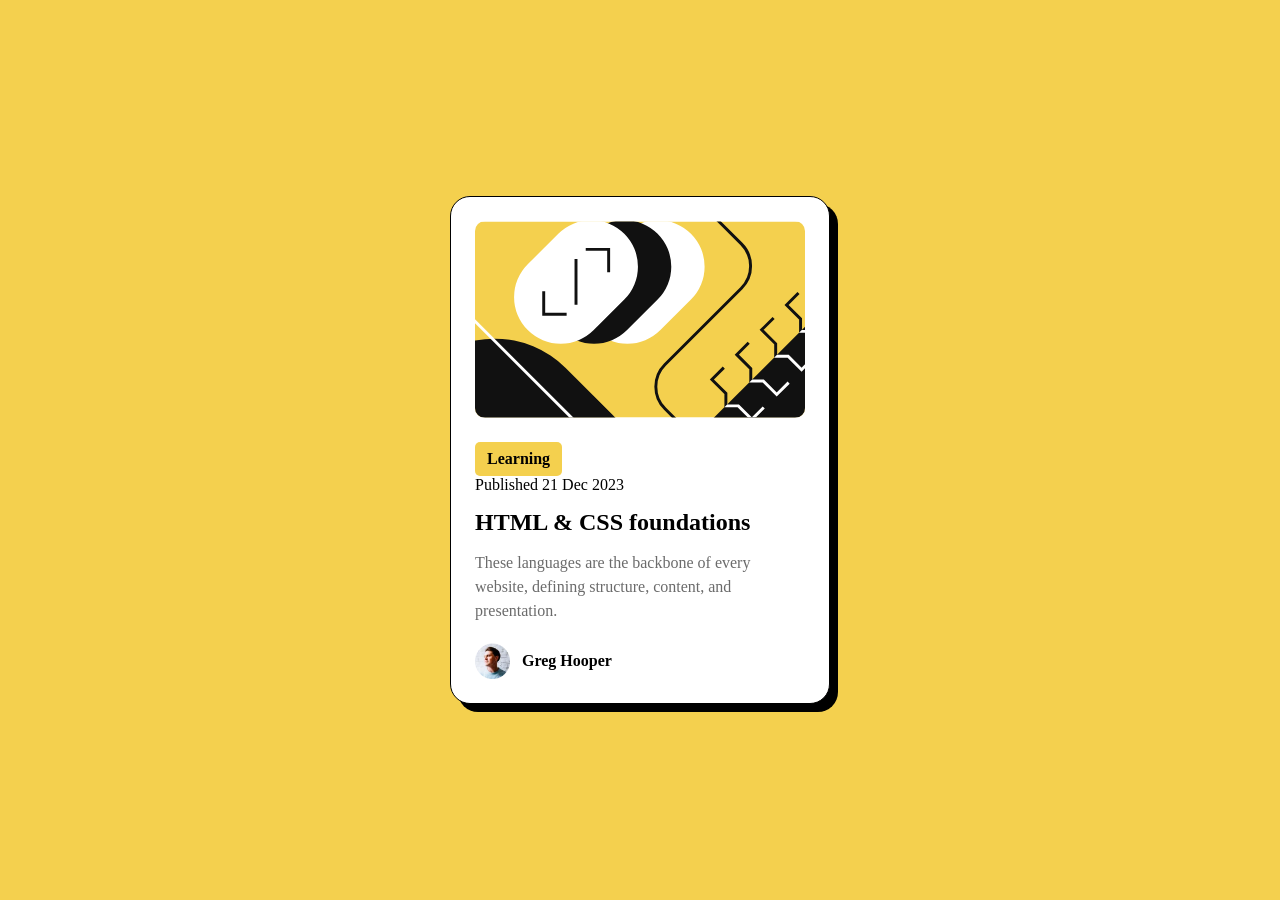
==== index.html @ fe6dc58f "Initial Upload" ====
<!DOCTYPE html>
<html lang="en">

<head>
  <meta charset="UTF-8">
  <meta name="viewport" content="width=device-width, initial-scale=1.0">

  <link rel="icon" type="image/png" sizes="32x32" href="./assets/images/favicon-32x32.png">

  <title>Blog preview card</title>
  <link rel="stylesheet" href="style.css">

  <style>
    .attribution {
      font-size: 0.6875rem;
      text-align: center;
    }

    .attribution a {
      color: hsl(228, 45%, 44%);
    }
  </style>
</head>

<body>
  <div class="card">
    <img src="./assets/images/illustration-article.svg" alt="card" class="card-image">
  
  <div class="tag">Learning</div>
  <p>Published 21 Dec 2023</p>
  <h2>HTML & CSS foundations</h2>
  <p class="description">These languages are the backbone of every website, defining structure, content, and
    presentation.</p>
  <div class="author">
    <img src="assets/images/image-avatar.webp" alt="Greg Hooper">

    <span>Greg Hooper</span>
  </div>
  
  </div>
</body>

</html>
---- style.css ----
*{
    margin: 0;
    padding: 0;
    box-sizing: border-box;
}
body{
    min-height: 100vh;
    display: flex;
    align-items: center;
    justify-content: center;
    background: hsl(47, 88%, 63%);
}
.card{
    background: white;
    width: 380px;
    padding: 24px;
    border-radius: 20px;
    border: 1px solid black;
    box-shadow: 8px 8px 0 black;
}
.card-image{
    width: 100%;
    border-radius: 10px;
}
.tag{
display: inline-block;
background: hsl(47, 88%, 63%);
padding: 8px 12px;
margin-top: 20px;
font-weight: 800;
border-radius: 5px;
}
.date{
    margin-top: 12px;
    font-size: 14px;
}
h2{
    margin-top: 15px;
    font-size: 24px;
    font-weight: 800;
    cursor: pointer;
}
h2:hover{
    color: hsl(47, 88%, 63%);
}
.description{
    margin-top: 15px;
    color: hsl(0, 0%, 42%);
    line-height: 1.5;
}
.author{
    display: flex;
    align-items: center;
    gap: 12px;
    margin-top: 20px;
}
.author img{
    width: 35px;
}
.author span{
    font-weight: 800;
}
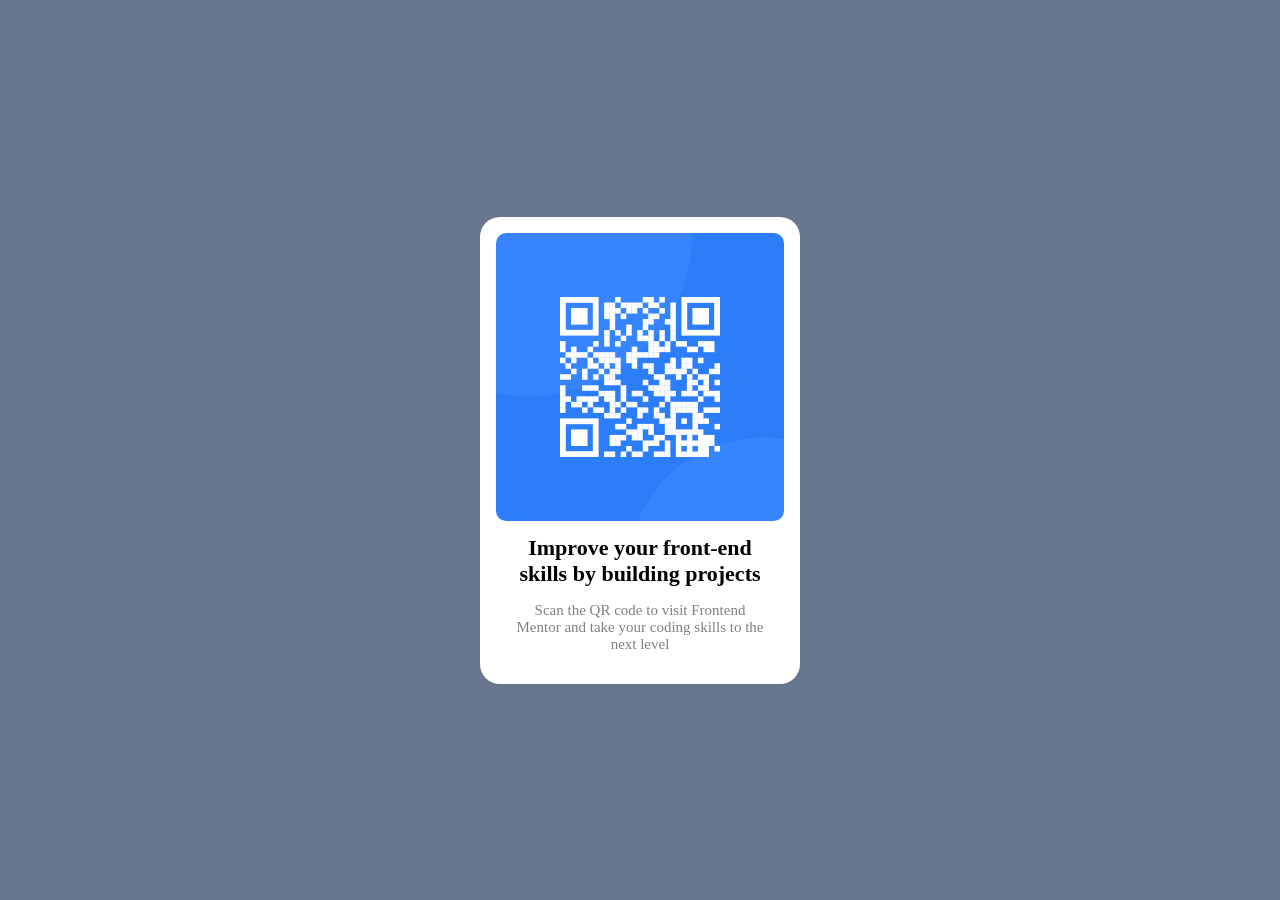
==== commit 757848e4: "Initail Added" ====
--- a/index.html
+++ b/index.html
@@ -1,43 +1,26 @@
 <!DOCTYPE html>
 <html lang="en">
-
 <head>
   <meta charset="UTF-8">
-  <meta name="viewport" content="width=device-width, initial-scale=1.0">
+  <meta name="viewport" content="width=device-width, initial-scale=1.0"> 
 
-  <link rel="icon" type="image/png" sizes="32x32" href="./assets/images/favicon-32x32.png">
-
-  <title>Blog preview card</title>
+  <link rel="icon" type="image/png" sizes="32x32" href="./images/favicon-32x32.png">
   <link rel="stylesheet" href="style.css">
+  
+  <title>QR code component</title>
 
   <style>
-    .attribution {
-      font-size: 0.6875rem;
-      text-align: center;
-    }
-
-    .attribution a {
-      color: hsl(228, 45%, 44%);
-    }
+    .attribution { font-size: 0.6875rem; text-align: center; }
+    .attribution a { color: hsl(228, 45%, 44%); }
   </style>
 </head>
+<body>
+  <div class="surya">
+  <img src="images/image-qr-code.png" alt="" class="pic">
 
-<body>
-  <div class="card">
-    <img src="./assets/images/illustration-article.svg" alt="card" class="card-image">
-  
-  <div class="tag">Learning</div>
-  <p>Published 21 Dec 2023</p>
-  <h2>HTML & CSS foundations</h2>
-  <p class="description">These languages are the backbone of every website, defining structure, content, and
-    presentation.</p>
-  <div class="author">
-    <img src="assets/images/image-avatar.webp" alt="Greg Hooper">
+  <h2 class="he">Improve your front-end skills by building projects</h2>
 
-    <span>Greg Hooper</span>
-  </div>
-  
+  <p class="pa">Scan the QR code to visit Frontend Mentor and take your coding skills to the next level</p>
   </div>
 </body>
-
 </html>
--- a/style.css
+++ b/style.css
@@ -4,59 +4,31 @@
     box-sizing: border-box;
 }
 body{
+    display: flex;
+    justify-content: center;
+    align-items: center;
     min-height: 100vh;
-    display: flex;
-    align-items: center;
-    justify-content: center;
-    background: hsl(47, 88%, 63%);
+    background-color: hsl(216, 15%, 48%);
 }
-.card{
-    background: white;
-    width: 380px;
-    padding: 24px;
+.surya{
+    background-color: white;
+    width: 320px;
+    padding: 16px;
+    text-align: center;
     border-radius: 20px;
-    border: 1px solid black;
-    box-shadow: 8px 8px 0 black;
 }
-.card-image{
+.pic{
     width: 100%;
     border-radius: 10px;
 }
-.tag{
-display: inline-block;
-background: hsl(47, 88%, 63%);
-padding: 8px 12px;
-margin-top: 20px;
-font-weight: 800;
-border-radius: 5px;
+.he{
+    font-size: 22px;
+    font-weight: 700;
+    margin: 10px;
+
 }
-.date{
-    margin-top: 12px;
-    font-size: 14px;
-}
-h2{
-    margin-top: 15px;
-    font-size: 24px;
-    font-weight: 800;
-    cursor: pointer;
-}
-h2:hover{
-    color: hsl(47, 88%, 63%);
-}
-.description{
-    margin-top: 15px;
-    color: hsl(0, 0%, 42%);
-    line-height: 1.5;
-}
-.author{
-    display: flex;
-    align-items: center;
-    gap: 12px;
-    margin-top: 20px;
-}
-.author img{
-    width: 35px;
-}
-.author span{
-    font-weight: 800;
+.pa{
+    font-size: 15px;
+    color: grey;
+    margin: 15px;
 }
